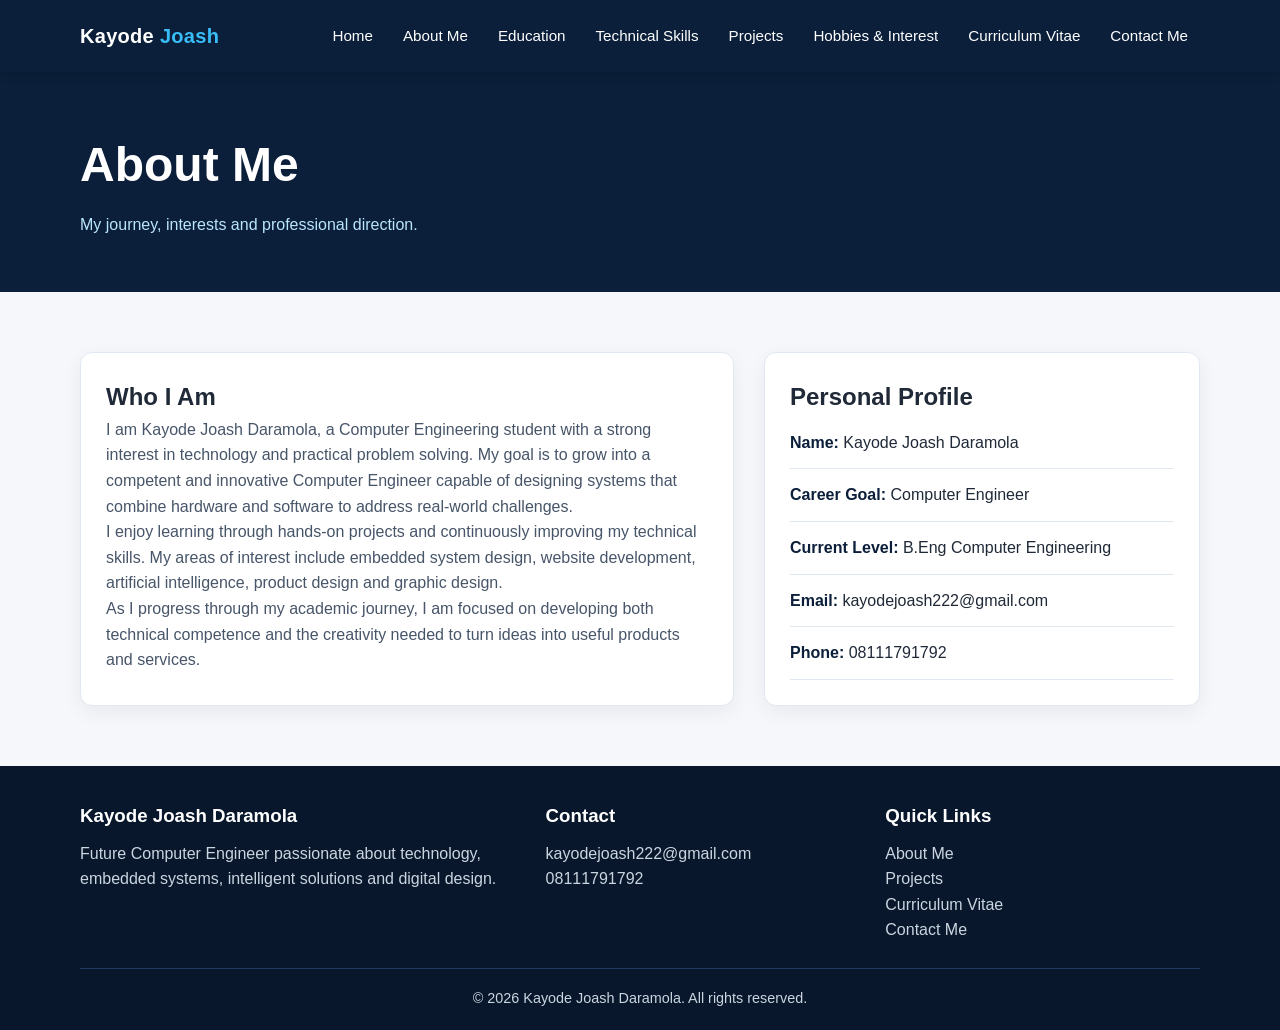
==== about.html @ 53b3dc78 "Add files via upload" ====
<!DOCTYPE html>
<html lang="en">
<head>
  <meta charset="UTF-8">
  <meta name="viewport" content="width=device-width, initial-scale=1.0">
  <meta name="author" content="Kayode Joash Daramola">
  <meta name="description" content="Personal portfolio of Kayode Joash Daramola, a future Computer Engineer.">
  <meta name="keywords" content="Kayode Joash Daramola, Computer Engineering, portfolio, embedded systems, web design, AI, graphic design">
  <title>About Me | Kayode Joash Daramola</title>
  <link rel="stylesheet" href="styles.css">
  
<script type="application/ld+json">
{
  "@context": "https://schema.org",
  "@type": "Person",
  "name": "Kayode Joash Daramola",
  "email": "mailto:kayodejoash222@gmail.com",
  "telephone": "+2348111791792",
  "jobTitle": "Future Computer Engineer",
  "description": "Computer Engineering student and aspiring computer engineer with interests in embedded systems, website design, product design and graphic design.",
  "knowsAbout": [
    "Embedded System Design",
    "Website Design",
    "Product Design",
    "Graphic Design",
    "Artificial Intelligence",
    "Computer Engineering"
  ],
  "url": "index.html"
}
</script>

</head>
<body>

<header class="site-header">
  <div class="container navbar">
    <a class="logo" href="index.html">Kayode <span>Joash</span></a>
    <nav aria-label="Main navigation">
      <ul class="nav-links">
        <li><a href="index.html">Home</a></li>
        <li><a href="about.html">About Me</a></li>
        <li><a href="education.html">Education</a></li>
        <li><a href="skills.html">Technical Skills</a></li>
        <li><a href="projects.html">Projects</a></li>
        <li><a href="hobbies.html">Hobbies &amp; Interest</a></li>
        <li><a href="cv.html">Curriculum Vitae</a></li>
        <li><a href="contact.html">Contact Me</a></li>
      </ul>
    </nav>
  </div>
</header>


<main>
<section class="page-banner">
  <div class="container">
    <h1>About Me</h1>
    <p>My journey, interests and professional direction.</p>
  </div>
</section>
<section class="content">
  <div class="container two-column">
    <article class="card">
      <h2>Who I Am</h2>
      <p>I am Kayode Joash Daramola, a Computer Engineering student with a strong interest in technology and practical problem solving. My goal is to grow into a competent and innovative Computer Engineer capable of designing systems that combine hardware and software to address real-world challenges.</p>
      <p>I enjoy learning through hands-on projects and continuously improving my technical skills. My areas of interest include embedded system design, website development, artificial intelligence, product design and graphic design.</p>
      <p>As I progress through my academic journey, I am focused on developing both technical competence and the creativity needed to turn ideas into useful products and services.</p>
    </article>
    <aside class="card">
      <h2>Personal Profile</h2>
      <ul class="info-list">
        <li><strong>Name:</strong> Kayode Joash Daramola</li>
        <li><strong>Career Goal:</strong> Computer Engineer</li>
        <li><strong>Current Level:</strong> B.Eng Computer Engineering</li>
        <li><strong>Email:</strong> <a href="mailto:kayodejoash222@gmail.com">kayodejoash222@gmail.com</a></li>
        <li><strong>Phone:</strong> <a href="tel:+2348111791792">08111791792</a></li>
      </ul>
    </aside>
  </div>
</section>
</main>


<footer class="site-footer">
  <div class="container footer-grid">
    <div>
      <h3>Kayode Joash Daramola</h3>
      <p>Future Computer Engineer passionate about technology, embedded systems, intelligent solutions and digital design.</p>
    </div>
    <div>
      <h3>Contact</h3>
      <p><a href="mailto:kayodejoash222@gmail.com">kayodejoash222@gmail.com</a></p>
      <p><a href="tel:+2348111791792">08111791792</a></p>
    </div>
    <div>
      <h3>Quick Links</h3>
      <p><a href="about.html">About Me</a></p>
      <p><a href="projects.html">Projects</a></p>
      <p><a href="cv.html">Curriculum Vitae</a></p>
      <p><a href="contact.html">Contact Me</a></p>
    </div>
  </div>
  <div class="container copyright">
    <p>&copy; 2026 Kayode Joash Daramola. All rights reserved.</p>
  </div>
</footer>

</body>
</html>
---- styles.css ----
* {
    box-sizing: border-box;
    margin: 0;
    padding: 0;
}

html {
    scroll-behavior: smooth;
}

body {
    font-family: Arial, Helvetica, sans-serif;
    line-height: 1.6;
    color: #1f2937;
    background: #f5f7fb;
}

a {
    color: inherit;
    text-decoration: none;
}

img {
    max-width: 100%;
    display: block;
}

.container {
    width: min(1120px, 92%);
    margin: auto;
}

.site-header {
    background: #0b1f3a;
    color: #fff;
    position: sticky;
    top: 0;
    z-index: 100;
    box-shadow: 0 2px 10px rgba(0,0,0,.12);
}

.navbar {
    min-height: 72px;
    display: flex;
    align-items: center;
    justify-content: space-between;
    gap: 20px;
}

.logo {
    font-size: 1.25rem;
    font-weight: 700;
    letter-spacing: .3px;
}

.logo span {
    color: #38bdf8;
}

.nav-links {
    list-style: none;
    display: flex;
    flex-wrap: wrap;
    gap: 6px;
}

.nav-links a {
    display: block;
    padding: 10px 12px;
    border-radius: 7px;
    font-size: .95rem;
}

.nav-links a:hover,
.nav-links a.active {
    background: #12345f;
    color: #7dd3fc;
}

.hero {
    background: linear-gradient(135deg, #0b1f3a, #123f6d);
    color: white;
    padding: 80px 0;
}

.hero-grid {
    display: grid;
    grid-template-columns: 280px 1fr;
    gap: 50px;
    align-items: center;
}

.profile-photo {
    width: 250px;
    height: 250px;
    object-fit: cover;
    border-radius: 50%;
    border: 6px solid rgba(255,255,255,.9);
    margin: auto;
    background: #dbeafe;
}

.photo-placeholder {
    width: 250px;
    height: 250px;
    border-radius: 50%;
    border: 6px solid rgba(255,255,255,.9);
    margin: auto;
    display: flex;
    align-items: center;
    justify-content: center;
    text-align: center;
    background: #dbeafe;
    color: #0b1f3a;
    font-weight: 700;
    padding: 20px;
}

.hero h1 {
    font-size: clamp(2rem, 5vw, 3.5rem);
    line-height: 1.15;
    margin-bottom: 15px;
}

.hero h2 {
    color: #7dd3fc;
    font-size: clamp(1.1rem, 2.5vw, 1.6rem);
    margin-bottom: 18px;
}

.hero p {
    max-width: 720px;
    font-size: 1.05rem;
    margin-bottom: 24px;
}

.contact-line {
    display: flex;
    flex-wrap: wrap;
    gap: 10px 20px;
    margin-top: 18px;
    color: #e0f2fe;
}

.contact-line a:hover {
    text-decoration: underline;
}

.btn {
    display: inline-block;
    padding: 12px 20px;
    border-radius: 7px;
    background: #38bdf8;
    color: #082f49;
    font-weight: 700;
    border: 2px solid #38bdf8;
    margin-right: 8px;
    margin-bottom: 8px;
}

.btn.secondary {
    background: transparent;
    color: white;
}

.btn:hover {
    opacity: .88;
}

.section {
    padding: 65px 0;
}

.section.alt {
    background: white;
}

.section-title {
    text-align: center;
    margin-bottom: 35px;
}

.section-title h2 {
    color: #0b1f3a;
    font-size: 2rem;
    margin-bottom: 8px;
}

.section-title p {
    color: #64748b;
}

.card-grid {
    display: grid;
    grid-template-columns: repeat(3, 1fr);
    gap: 22px;
}

.card {
    background: white;
    padding: 25px;
    border-radius: 12px;
    border: 1px solid #e2e8f0;
    box-shadow: 0 6px 20px rgba(15,23,42,.06);
}

.card h3 {
    color: #0b1f3a;
    margin-bottom: 10px;
}

.card p {
    color: #475569;
}

.page-banner {
    background: #0b1f3a;
    color: white;
    padding: 55px 0;
}

.page-banner h1 {
    font-size: clamp(2rem, 5vw, 3rem);
    margin-bottom: 8px;
}

.page-banner p {
    color: #bae6fd;
}

.content {
    padding: 60px 0;
}

.two-column {
    display: grid;
    grid-template-columns: 1.2fr .8fr;
    gap: 30px;
}

.info-list {
    list-style: none;
}

.info-list li {
    padding: 13px 0;
    border-bottom: 1px solid #e2e8f0;
}

.info-list strong {
    color: #0b1f3a;
}

.skills {
    display: flex;
    flex-wrap: wrap;
    gap: 10px;
}

.skill {
    background: #e0f2fe;
    color: #075985;
    padding: 9px 13px;
    border-radius: 20px;
    font-weight: 700;
    font-size: .9rem;
}

.timeline {
    border-left: 3px solid #38bdf8;
    padding-left: 24px;
}

.timeline-item {
    position: relative;
    margin-bottom: 28px;
}

.timeline-item::before {
    content: "";
    width: 12px;
    height: 12px;
    background: #38bdf8;
    border-radius: 50%;
    position: absolute;
    left: -32px;
    top: 7px;
}

.timeline-item h3 {
    color: #0b1f3a;
}

.timeline-item .date {
    color: #0284c7;
    font-weight: 700;
    margin-bottom: 4px;
}

.project-card {
    background: white;
    border-radius: 12px;
    padding: 26px;
    border: 1px solid #e2e8f0;
    box-shadow: 0 6px 20px rgba(15,23,42,.06);
}

.project-number {
    font-size: .85rem;
    font-weight: 700;
    color: #0284c7;
    margin-bottom: 8px;
}

.project-card h2 {
    color: #0b1f3a;
    margin-bottom: 10px;
}

.project-card p {
    color: #475569;
}

.project-list {
    display: grid;
    gap: 20px;
}

.hobby-list {
    display: grid;
    grid-template-columns: repeat(2, 1fr);
    gap: 15px;
    list-style: none;
}

.hobby-list li {
    background: white;
    border: 1px solid #e2e8f0;
    padding: 18px;
    border-radius: 10px;
}

.cv-header {
    display: flex;
    justify-content: space-between;
    gap: 20px;
    align-items: flex-start;
    margin-bottom: 30px;
}

.cv-header h2 {
    color: #0b1f3a;
}

.cv-section {
    margin-bottom: 28px;
}

.cv-section h3 {
    color: #0284c7;
    border-bottom: 2px solid #e2e8f0;
    padding-bottom: 7px;
    margin-bottom: 12px;
}

form {
    background: white;
    padding: 30px;
    border-radius: 12px;
    border: 1px solid #e2e8f0;
    box-shadow: 0 6px 20px rgba(15,23,42,.06);
}

.form-grid {
    display: grid;
    grid-template-columns: 1fr 1fr;
    gap: 18px;
}

.form-group {
    margin-bottom: 18px;
}

.form-group.full {
    grid-column: 1 / -1;
}

label {
    display: block;
    font-weight: 700;
    margin-bottom: 7px;
    color: #0b1f3a;
}

input, textarea, select {
    width: 100%;
    padding: 12px 13px;
    border: 1px solid #cbd5e1;
    border-radius: 7px;
    font: inherit;
    background: #fff;
}

textarea {
    min-height: 150px;
    resize: vertical;
}

button {
    cursor: pointer;
    font: inherit;
    border: none;
}

.site-footer {
    background: #08172b;
    color: #cbd5e1;
    padding: 35px 0 20px;
}

.footer-grid {
    display: grid;
    grid-template-columns: 1.4fr 1fr 1fr;
    gap: 25px;
    margin-bottom: 25px;
}

.site-footer h3 {
    color: white;
    margin-bottom: 10px;
}

.site-footer a:hover {
    color: #7dd3fc;
}

.copyright {
    border-top: 1px solid #1e3a5f;
    padding-top: 18px;
    text-align: center;
    font-size: .9rem;
}

.notice {
    background: #fff7ed;
    border-left: 4px solid #f97316;
    padding: 14px 16px;
    margin-bottom: 25px;
    color: #7c2d12;
}

@media (max-width: 850px) {
    .navbar {
        flex-direction: column;
        padding: 15px 0;
    }

    .nav-links {
        justify-content: center;
    }

    .hero-grid,
    .two-column,
    .footer-grid {
        grid-template-columns: 1fr;
    }

    .hero {
        text-align: center;
    }

    .hero p {
        margin-left: auto;
        margin-right: auto;
    }

    .contact-line {
        justify-content: center;
    }

    .card-grid {
        grid-template-columns: 1fr 1fr;
    }
}

@media (max-width: 600px) {
    .card-grid,
    .form-grid,
    .hobby-list {
        grid-template-columns: 1fr;
    }

    .form-group.full {
        grid-column: auto;
    }

    .section,
    .content {
        padding: 45px 0;
    }

    .hero {
        padding: 55px 0;
    }

    .nav-links a {
        padding: 8px 9px;
        font-size: .88rem;
    }

    .profile-photo,
    .photo-placeholder {
        width: 200px;
        height: 200px;
    }
}
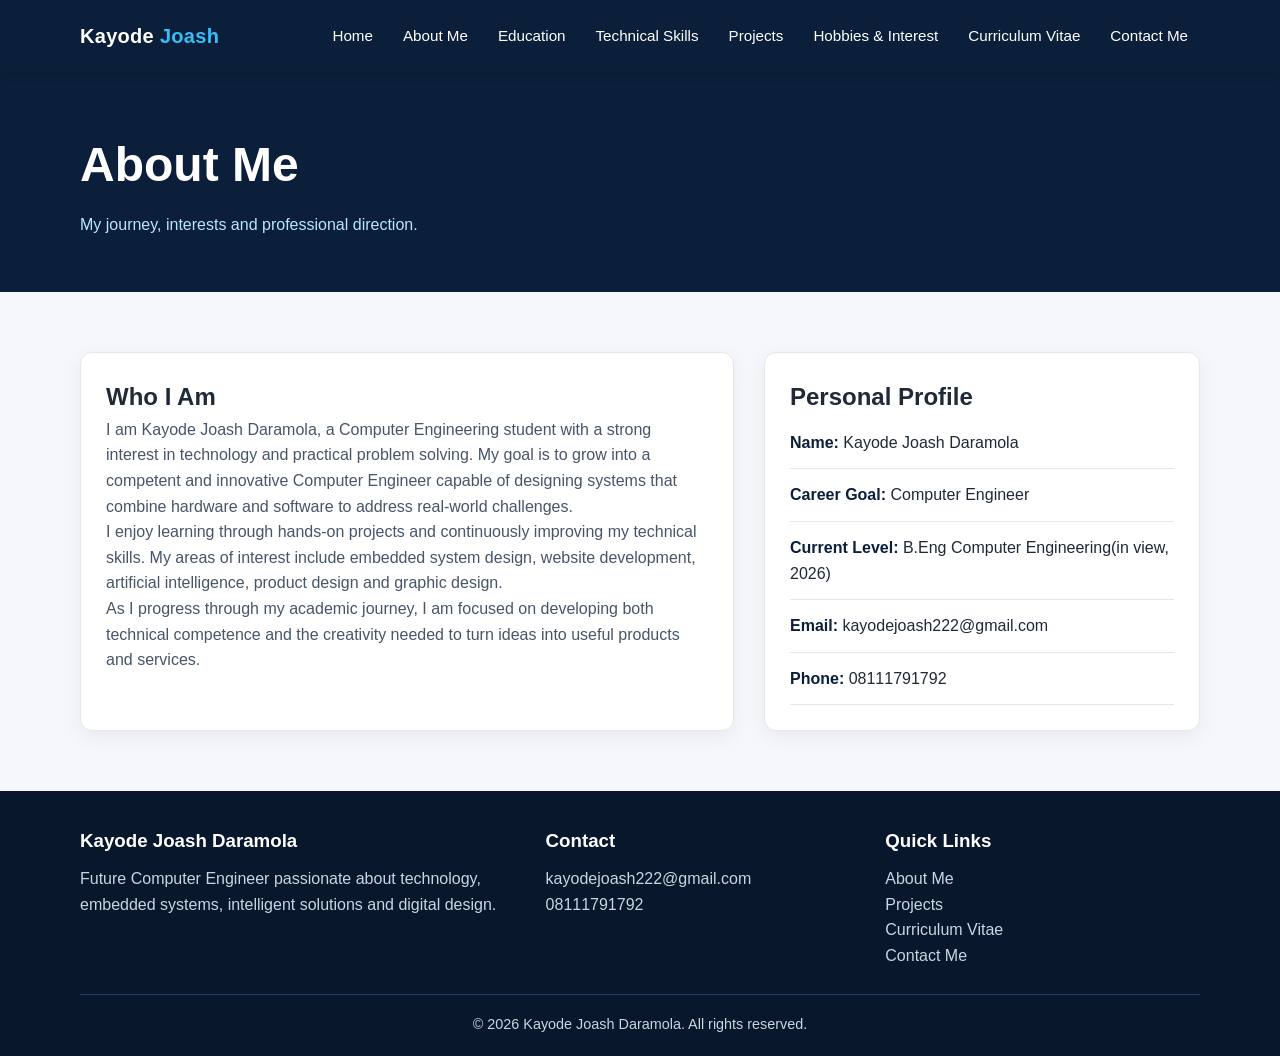
==== commit b3c3ce2d: "Update about.html" ====
--- a/about.html
+++ b/about.html
@@ -72,7 +72,7 @@
       <ul class="info-list">
         <li><strong>Name:</strong> Kayode Joash Daramola</li>
         <li><strong>Career Goal:</strong> Computer Engineer</li>
-        <li><strong>Current Level:</strong> B.Eng Computer Engineering</li>
+        <li><strong>Current Level:</strong> B.Eng Computer Engineering(in view, 2026)</li>
         <li><strong>Email:</strong> <a href="mailto:kayodejoash222@gmail.com">kayodejoash222@gmail.com</a></li>
         <li><strong>Phone:</strong> <a href="tel:+2348111791792">08111791792</a></li>
       </ul>
